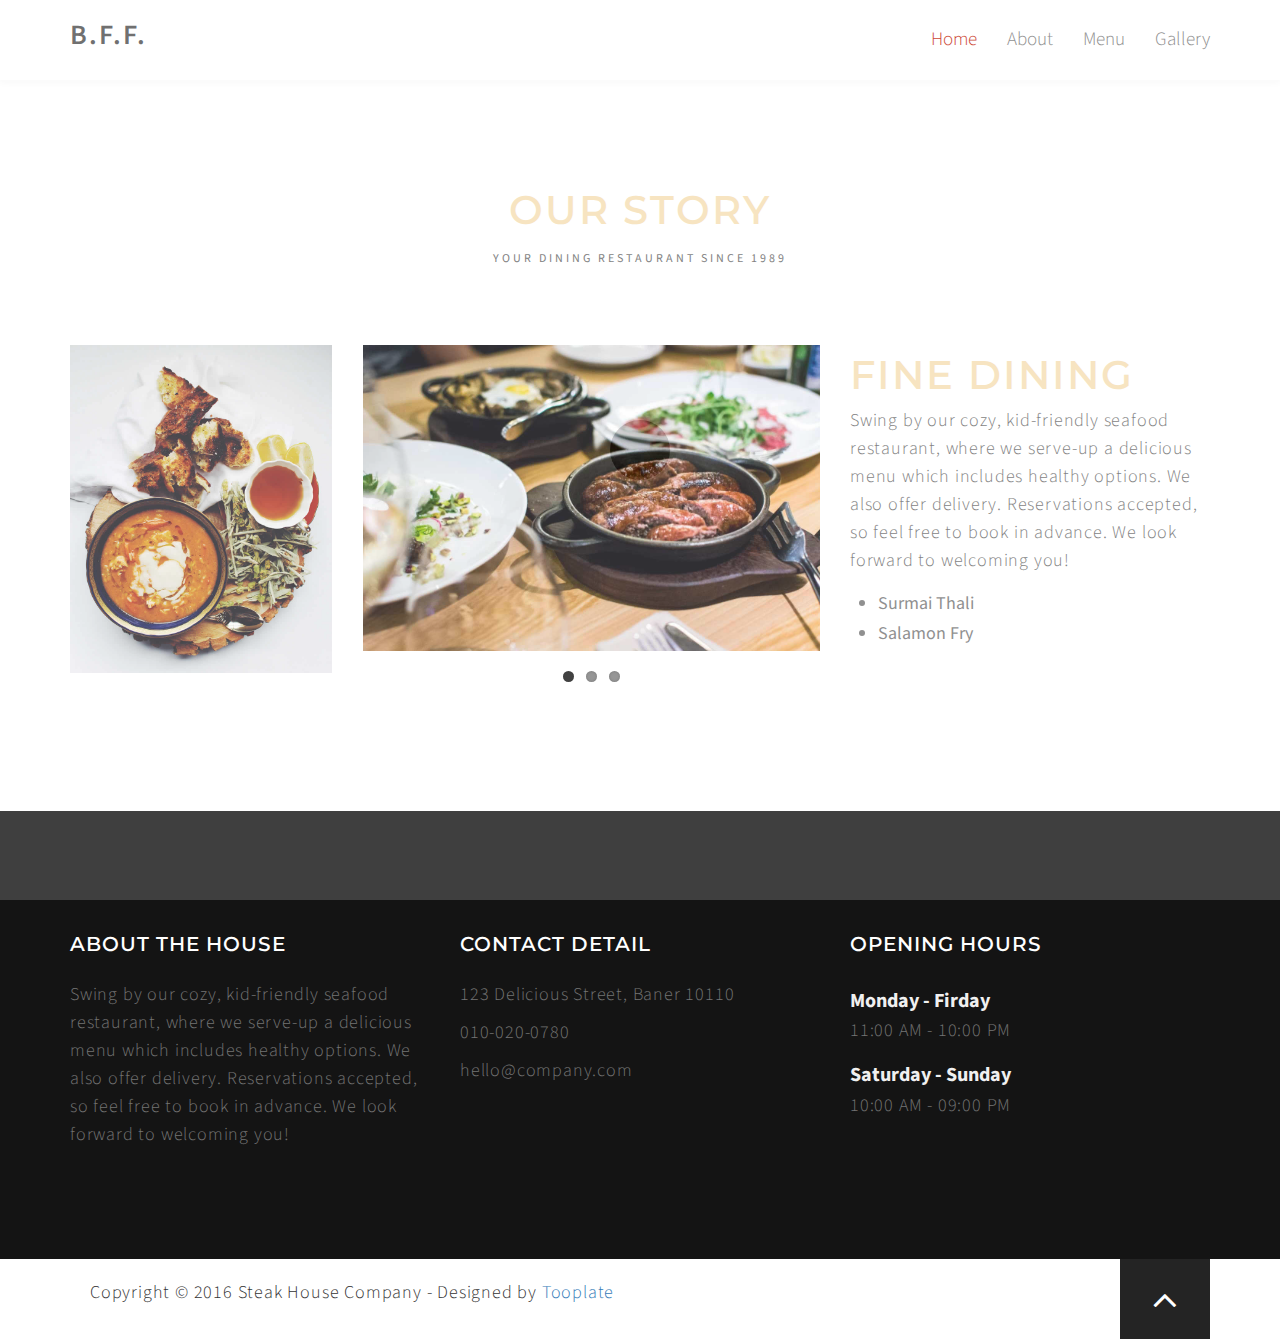
==== about.html @ 34770928 "denihsa-commit1" ====
﻿<!DOCTYPE html>
<html lang="en">
<head>

	<title>Steak House - Free HTML CSS Template</title>
<!--

Template 2083 Steak House

http://www.tooplate.com/view/2083-steak-house

-->
  	<meta charset="utf-8">
	<meta http-equiv="X-UA-Compatible" content="IE=Edge">
	<meta name="viewport" content="width=device-width, initial-scale=1">
	<meta name="keywords" content="">
  	<meta name="description" content="">

	<!-- stylesheets css -->
	<link rel="stylesheet" href="css/bootstrap.min.css">

  	<link rel="stylesheet" href="css/magnific-popup.css">

	<link rel="stylesheet" href="css/animate.min.css">
	<link rel="stylesheet" href="css/font-awesome.min.css">

  	<link rel="stylesheet" href="css/nivo-lightbox.css">
  	<link rel="stylesheet" href="css/nivo_themes/default/default.css">

  	<link rel="stylesheet" href="css/hover-min.css">
  	<link rel="stylesheet" href="css/flexslider.css">

	<link rel="stylesheet" href="css/style.css">

  	<link href='https://fonts.googleapis.com/css?family=Montserrat:400,700' rel='stylesheet' type='text/css'>
  	<link href='https://fonts.googleapis.com/css?family=Source+Sans+Pro:400,300,600' rel='stylesheet' type='text/css'>

</head>
<body id="top" data-spy="scroll" data-target=".navbar-collapse" data-offset="50">

<!-- Preloader section -->
<div class="preloader">
	<div class="sk-spinner sk-spinner-pulse"></div>
</div>


<!-- Home section -->
<!--<section id="home" class="parallax-section">
  <div class="gradient-overlay"></div>
    <div class="container">
      <div class="row">

          <div class="col-md-offset-2 col-md-8 col-sm-12">
              <h1 class="wow fadeInUp" data-wow-delay="0.6s">B</h1><h2 class="wow fadeInUp" data-wow-delay="0.6s">aner</h2>
              <h1 class="wow fadeInUp" data-wow-delay="0.6s">F</h1><h2 class="wow fadeInUp" data-wow-delay="0.6s">ried</h2>
              <h1 class="wow fadeInUp" data-wow-delay="0.6s">F</h1><h2 class="wow fadeInUp" data-wow-delay="0.6s">ish</h2>

              <p class="wow fadeInUp" data-wow-delay="1.0s">Jo Tera hai vo mera hai pr meri machhli sirf meriichh hai</p>
              
              <a href="#feature" class="wow fadeInUp btn btn-default hvr-bounce-to-top smoothScroll" data-wow-delay="1.3s">Discover Now</a>
          </div>

      </div>
    </div>
</section>-->


<!-- Navigation section -->
<div class="navbar navbar-default navbar-static-top" role="navigation">
  <div class="container">

    <div class="navbar-header">
      <button class="navbar-toggle" data-toggle="collapse" data-target=".navbar-collapse">
        <span class="icon icon-bar"></span>
        <span class="icon icon-bar"></span>
        <span class="icon icon-bar"></span>
      </button>
      <a href="#" class="navbar-brand">B.F.F.</a>
    </div>
    <div class="collapse navbar-collapse">
      <ul class="nav navbar-nav navbar-right">
        <li><a href="#top" class="smoothScroll">Home</a></li>
        <li><a href="about.html" class="smoothScroll">About</a></li>
        <li><a href="menu.html" class="smoothScroll">Menu</a></li>
        <li><a href="gallery.html" class="smoothScroll">Gallery</a></li>
      </ul>
    </div>

  </div>
</div>


<!-- Feature section -->
<!--<section id="feature" class="parallax-section">
  <div class="container">
    <div class="row">

      <div class="col-md-offset-2 col-md-8 col-sm-offset-1 col-sm-10">
          <div class="wow fadeInUp section-title" data-wow-delay="0.6s">
            <h2>Why Choose Us?</h2>
            <h4>Steak House HTML CSS Template</h4>
          </div>
      </div>

      <div class="clearfix"></div>

      <div class="col-md-4 col-sm-6 wow fadeInUp" data-wow-delay="0.3s">
        <div class="feature-thumb">
          <div class="feature-icon">
             <span><i class="fa fa-cutlery"></i></span>
          </div>
          <h3>SPECIAL DISH</h3>
          <p>Lorem ipsum dolor sit amet, consectetur adipiscing elitquisque tempus ac eget diam et laoreet phasellus.</p>
        </div>
      </div>

      <div class="col-md-4 col-sm-6 wow fadeInUp" data-wow-delay="0.6s">
        <div class="feature-thumb">
          <div class="feature-icon">
            <span><i class="fa fa-coffee"></i></span>
          </div>
          <h3>BLACK COFFEE</h3>
          <p>Lorem ipsum dolor sit amet, consectetur adipiscing elitquisque tempus ac eget diam et laoreet phasellus.</p>
        </div>
      </div>

      <div class="col-md-4 col-sm-6 wow fadeInUp" data-wow-delay="0.9s">
        <div class="feature-thumb">
          <div class="feature-icon">
            <span><i class="fa fa-bell-o"></i></span>
          </div>
           <h3>DINNER</h3>
           <p>Lorem ipsum dolor sit amet, consectetur adipiscing elitquisque tempus ac eget diam et laoreet phasellus.</p>
        </div>
      </div>

    </div>
  </div>
</section>-->


<!-- About section -->
<section id="about" class="parallax-section">
	<div class="container">
		<div class="row">

      <div class="col-md-offset-2 col-md-8 col-sm-offset-1 col-sm-10">
          <div class="wow fadeInUp section-title" data-wow-delay="0.3s">
            <h2>Our Story</h2>
            <h4>Your Dining Restaurant since 1989</h4>
          </div>
      </div>

      <div class="clearfix"></div>
      
      <div class="wow fadeInUp col-md-3 col-sm-5" data-wow-delay="0.3s">
        <img src="images/about-img.jpg" class="img-responsive" alt="About">
        <!--<h3>Nunc ullamcorper suscipit neque, ac malesuada purus molestie non.</h3>-->
      </div>

      <div class="wow fadeInUp col-md-5 col-sm-7" data-wow-delay="0.5s">

        <!-- flexslider -->
        <div class="flexslider">
          <ul class="slides">

            <li>
              <img src="images/slide-img1.jpg" alt="Flexslider">
            </li>
            <li>
              <img src="images/slide-img2.jpg" alt="Flexslider">
            </li>
            <li>
              <img src="images/slide-img3.jpg" alt="Flexslider">
            </li>

          </ul>
        </div>

         <!--<p>Lorem ipsum dolor sit amet, consectetuer adipiscing elit, sed diam nonummy nibh euismod tincidunt. Lorem ipsum dolor sit amet.</p>-->
      </div>

       <div class="wow fadeInUp col-md-4 col-sm-12" data-wow-delay="0.9s">
        	<h2>Fine Dining</h2>
            <p>Swing by our cozy, kid-friendly seafood restaurant, where we serve-up a delicious menu which includes healthy options. We also offer delivery. Reservations accepted, so feel free to book in advance. We look forward to welcoming you!</p>
         	
            <ul>
                <li>Surmai Thali</li>
                <li>Salamon Fry</li>
         	</ul>
      </div>

		</div>
	</div>
</section>


<!-- Video section -->
<!--<section id="video" class="parallax-section">
  <div class="overlay"></div>
    <div class="container">
      <div class="row">

          <div class="col-md-offset-2 col-md-8 col-sm-12">
              <a class="popup-youtube" href="https://www.youtube.com/watch?v=CRhCMl7ZI84"><i class="fa fa-play"></i></a>
              <h2 class="wow fadeInUp" data-wow-delay="0.5s">Watch the video</h2>
              <p class="wow fadeInUp" data-wow-delay="0.8s">Lorem ipsum dolor sit amet, consectetuer adipiscing elit, sed diam nonummy nibh euismod tincidunt ut laoreet. Dolore magna aliquam erat volutpat.</p>
          </div>

      </div>
    </div>
</section>-->

<!-- Menu section -->
<!--<section id="menu" class="parallax-section">
  <div class="container">
    <div class="row">

      <div class="col-md-offset-2 col-md-8 col-sm-offset-1 col-sm-10">
         <div class="wow fadeInUp section-title" data-wow-delay="0.3s">
            <h2>Food Menu</h2>
            <h4>we have special menus</h4>
        </div>
      </div>

      <div class="col-md-6 col-sm-12">
        <div class="media wow fadeInUp" data-wow-delay="0.6s">
          <div class="media-object pull-left">
            <img src="images/gallery-img1.jpg" class="img-responsive" alt="Food Menu">
            <span class="menu-price">$24</span>
          </div>
          <div class="media-body">
            <h3 class="media-heading">Breakfast</h3>
            <p>Look at this beautiful lunch sandwich! Doesn't it look like it came from a deli?</p>
          </div>
        </div>

        <div class="media wow fadeInUp" data-wow-delay="0.9s">
          <div class="media-object pull-left">
            <img src="images/gallery-img2.jpg" class="img-responsive" alt="Food Menu">
            <span class="menu-price">$36</span>
          </div>
          <div class="media-body">
            <h3 class="media-heading">Mediterranean Shellfish</h3>
            <p>A one-pot fish stew with shellfish and all the fresh flavours of the Mediterranean - serve with plenty of bread for dipping.</p>
          </div>
        </div>

        <div class="media wow fadeInUp" data-wow-delay="1.2s">
          <div class="media-object pull-left">
            <img src="images/gallery-img3.jpg" class="img-responsive" alt="Food Menu">
            <span class="menu-price">$24</span>
          </div>
          <div class="media-body">
            <h3 class="media-heading">Salamon</h3>
            <p>Marinate salmon with yogurt and curry paste, then cook with brown rice in one pan to steam the fish until tender and flaky.</p>
          </div>
        </div>
      </div>

      <div class="col-md-6 col-sm-12">
        <div class="media wow fadeInUp" data-wow-delay="1s">
          <div class="media-object pull-left">
            <img src="images/gallery-img4.jpg" class="img-responsive" alt="Food Menu">
            <span class="menu-price">$32</span>
          </div>
          <div class="media-body">
            <h3 class="media-heading">Seafood</h3>
            <p>A healthy low-fat, low-calorie fish dish that's bursting with flavour as well as being rich in fibre, folate, iron and vitamin C.</p>
          </div>
        </div>

        <div class="media wow fadeInUp" data-wow-delay="1.3s">
          <div class="media-object pull-left">
            <img src="images/gallery-img5.jpg" class="img-responsive" alt="Food Menu">
            <span class="menu-price">$64</span>
          </div>
          <div class="media-body">
            <h3 class="media-heading">Spicy Fish Fry</h3>
            <p>Fancy a slightly more daring fish supper? Give your friday night fish and chips an Asian twist with tempura-battered cod and a spicy wasabi tartare sauce.</p>
          </div>
        </div>

        <div class="media wow fadeInUp" data-wow-delay="1.6s">
          <div class="media-object pull-left">
            <img src="images/gallery-img6.jpg" class="img-responsive" alt="Food Menu">
            <span class="menu-price">$45</span>
          </div>
          <div class="media-body">
            <h3 class="media-heading">Dinner</h3>
            <p>This air fryer shrimp recipe makes a crispy outer coating without adding all the calories of frying in oil.</p>
          </div>
        </div>
      </div>

    </div>
  </div>
</section>-->

<!-- Team section -->
<!--<section id="team" class="parallax-section">
  <div class="container">
    <div class="row">

      <div class="col-md-offset-2 col-md-8 col-sm-offset-1 col-sm-10">
         <div class="wow fadeInUp section-title" data-wow-delay="0.3s">
            <h2>Meet Our Chefs</h2>
            <h4>we are food specialists</h4>
        </div>
      </div>

      <div class="clearfix"></div>

      <div class="col-md-3 col-sm-6 wow fadeInUp" data-wow-delay="0.4s">
          <div class="team-thumb">
            <img src="images/chef1.jpg" class="img-responsive" alt="Team">  
                <div class="team-des">
                  <h3>Sandar</h3>
                  <h4>Kitchen Manager</h4>
                    <ul class="social-icon">
                      <li><a href="#" class="fa fa-facebook"></a></li>
                      <li><a href="#" class="fa fa-twitter"></a></li>
                      <li><a href="#" class="fa fa-dribbble"></a></li>
                    </ul>
                </div>
          </div>
      </div>

      <div class="col-md-3 col-sm-6 wow fadeInUp" data-wow-delay="0.6s">
          <div class="team-thumb">
            <img src="images/chef2.jpg" class="img-responsive" alt="Team">  
              <div class="team-des">
                <h3>Candy</h3>
                <h4>Co-Founder</h4>
                  <ul class="social-icon">
                      <li><a href="#" class="fa fa-twitter"></a></li>
                  </ul>
              </div>
          </div>
      </div>

      <div class="col-md-3 col-sm-6 wow fadeInUp" data-wow-delay="0.9s">
          <div class="team-thumb">
            <img src="images/chef3.jpg" class="img-responsive" alt="Team">  
              <div class="team-des">
                <h3>Mama</h3>
                <h4>Senior Chef</h4>
                  <ul class="social-icon">
                      <li><a href="#" class="fa fa-facebook"></a></li>
                      <li><a href="#" class="fa fa-twitter"></a></li>
                  </ul>
              </div>
          </div>
      </div>

      <div class="col-md-3 col-sm-6 wow fadeInUp" data-wow-delay="1.1s">
          <div class="join-team">
            <i class="fa fa-plus"></i>
            <p>Fusce interdum libero id libero volutpat varius convallis at sem.</p>
            <a href="#" class="btn btn-default hvr-bounce-to-bottom">JOIN US</a>
          </div>
      </div>

      <div class="clearfix"></div>

      <div class="wow fadeInUp col-md-6 col-sm-6" data-wow-delay="0.3s">
        <h2>Our Taste</h2>
         <p>Fusce lobortis quis nisl nec facilisis. Donec fringilla ipsum arcu, quis maximus est molestie eget. Nunc ullamcorper suscipit neque, ac malesuada purus molestie non. Phasellus sollicitudin urna sed ultrices dictum.</p>
      </div>

      <div class="wow fadeInUp col-md-6 col-sm-6" data-wow-delay="0.6s">
        <h2>Our Service</h2>
         <p>Maecenas dictum cursus dui, quis mattis eros ultricies sed. Maecenas ligula nulla, dictum eu cursus id, semper in orci. Fusce vel nisi hendrerit justo viverra vehicula in nec nunc. Curabitur blandit fringilla quam.</p>
      </div>

    </div>
  </div>
</section>-->

<!-- Gallery section -->
<!--<section id="gallery" class="parallax-section">
  <div class="container">
    <div class="row">

      <div class="col-md-12">

       <div class="col-md-offset-2 col-md-8 col-sm-offset-1 col-sm-10">
         <div class="wow fadeInUp section-title" data-wow-delay="0.3s">
            <h2>Food Gallery</h2>
            <h4>we have special foods</h4>
        </div>
      </div>
          <div class="iso-section wow fadeInUp" data-wow-delay="0.6s">

            		<ul class="filter-wrapper clearfix">
                        <li><a href="#" data-filter="*" class="selected opc-main-bg">All</a></li>
                        <li><a href="#" class="opc-main-bg" data-filter=".breakfast">Breakfast</a></li>
                        <li><a href="#" class="opc-main-bg" data-filter=".pizza">Pizza</a></li>
                        <li><a href="#" class="opc-main-bg" data-filter=".lunch">Lunch</a></li>
                        <li><a href="#" class="opc-main-bg" data-filter=".dinner">Dinner</a></li>
                    </ul>

                    <div class="iso-box-section wow fadeInUp" data-wow-delay="0.9s">
                      <div class="iso-box-wrapper col4-iso-box" style="position: relative; height: 658.656px;">

                        <div class="iso-box breakfast pizza lunch col-md-4 col-sm-6" style="position: absolute; left: 0px; top: 0px;">
                          <div class="gallery-thumb">
                            <a href="images/gallery-img1.jpg" data-lightbox-gallery="food-gallery">
                              <img src="images/gallery-img1.jpg" class="fluid-img" alt="Gallery">
                                <div class="gallery-overlay">
                                  <div class="gallery-item">
                                    <i class="fa fa-search"></i>
                                  </div>
                                </div>
                            </a>
                          </div>
                          <h3>Crab</h3>
                        </div>

                        <div class="iso-box breakfast lunch dinner col-md-4 col-sm-6" style="position: absolute; left: 380px; top: 0px;">
                          <div class="gallery-thumb">
                            <a href="images/gallery-img2.jpg" data-lightbox-gallery="food-gallery">
                              <img src="images/gallery-img2.jpg" class="fluid-img" alt="Gallery">
                                <div class="gallery-overlay">
                                  <div class="gallery-item">
                                    <i class="fa fa-search"></i>
                                  </div>
                                </div>
                            </a>
                          </div>
                          <h3>Mussels</h3>
                        </div>

                        <div class="iso-box dinner col-md-4 col-sm-6" style="position: absolute; left: 760px; top: 0px;">
                          <div class="gallery-thumb">
                            <a href="images/gallery-img3.jpg" data-lightbox-gallery="food-gallery">
                              <img src="images/gallery-img3.jpg" class="fluid-img" alt="Gallery">
                                <div class="gallery-overlay">
                                  <div class="gallery-item">
                                    <i class="fa fa-search"></i>
                                  </div>
                                </div>
                            </a>
                          </div>
                          <h3>Haddock</h3>
                        </div>

                        <div class="iso-box breakfast col-md-4 col-sm-6" style="position: absolute; left: 0px; top: 329px;">
                          <div class="gallery-thumb">
                            <a href="images/gallery-img4.jpg" data-lightbox-gallery="food-gallery">
                              <img src="images/gallery-img4.jpg" class="fluid-img" alt="Gallery">
                                <div class="gallery-overlay">
                                  <div class="gallery-item">
                                    <i class="fa fa-search"></i>
                                  </div>
                                </div>
                            </a>
                          </div>
                          <h3>Tuna</h3>
                        </div>

                        <div class="iso-box lunch col-md-4 col-sm-6" style="position: absolute; left: 380px; top: 329px;">
                          <div class="gallery-thumb">
                            <a href="images/gallery-img5.jpg" data-lightbox-gallery="food-gallery">
                              <img src="images/gallery-img5.jpg" class="fluid-img" alt="Gallery">
                                <div class="gallery-overlay">
                                  <div class="gallery-item">
                                    <i class="fa fa-search"></i>
                                  </div>
                                </div>
                            </a>
                          </div>
                          <h3>Prawn</h3>
                        </div>

                        <div class="iso-box pizza lunch col-md-4 col-sm-6" style="position: absolute; left: 760px; top: 329px;">
                          <div class="gallery-thumb">
                            <a href="images/gallery-img6.jpg" data-lightbox-gallery="food-gallery">
                              <img src="images/gallery-img6.jpg" class="fluid-img" alt="Gallery">
                                <div class="gallery-overlay">
                                  <div class="gallery-item">
                                    <i class="fa fa-search"></i>
                                  </div>
                                </div>
                            </a>
                          </div>
                          <h3>Salmon</h3>
                        </div>

                       </div> </div>

          </div>

      </div>

    </div>
  </div>
</section>-->

<!-- Contact section -->
<!--<section id="contact" class="parallax-section">
  <div class="overlay"></div>
	<div class="container">
		<div class="row">

			<div class="col-md-offset-2 col-md-8 col-sm-offset-1 col-sm-10">
            <div class="wow fadeInUp section-title" data-wow-delay="0.3s">
                <h2>Say hello</h2>
                <h4>we are always ready to serve you!</h4>
            </div>
				<div class="contact-form wow fadeInUp" data-wow-delay="0.7s">
					<form id="contact-form" method="post" action="#">
						<input name="name" type="text" class="form-control" placeholder="Your Name" required>
						<input name="email" type="email" class="form-control" placeholder="Your Email" required>
						<textarea name="message" class="form-control" placeholder="Message" rows="5" required></textarea>
						<input type="submit" class="form-control submit" value="SEND MESSAGE">
					</form>
				</div>
			</div>
			
		</div>
	</div>
</section>-->

<!-- Footer section -->
<footer>
	<div class="container">
		<div class="row">

              <div class="wow fadeInUp col-md-4 col-sm-4" data-wow-delay="1.3s">
                <h3>About the house</h3>
                <p>Swing by our cozy, kid-friendly seafood restaurant, where we serve-up a delicious menu which includes healthy options. We also offer delivery. Reservations accepted, so feel free to book in advance. We look forward to welcoming you!</p>
              </div>  
        
              <div class="wow fadeInUp col-md-4 col-sm-4" data-wow-delay="1.6s">
                <h3>Contact Detail</h3>
                <p>123 Delicious Street, Baner 10110</p>
                <p>010-020-0780</p>
                <p>hello@company.com</p>
              </div> 
        
              <div class="wow fadeInUp col-md-4 col-sm-4" data-wow-delay="1.9s">
                <h3>Opening Hours</h3>
                <strong>Monday - Firday</strong>
                <p>11:00 AM - 10:00 PM</p>
                <strong>Saturday - Sunday</strong>
                <p>10:00 AM - 09:00 PM</p>
              </div> 

		</div>
	</div>
</footer>

<!-- Copyright section -->
<section id="copyright">
  <div class="container">
    <div class="row">

      <div class="col-md-8 col-sm-8 col-xs-8">
        <p>Copyright © 2016 Steak House Company - Designed by <a class="designed-by" href="https://plus.google.com/+Tooplate/" target="_blank">Tooplate</a></p>
      </div>  

      <div class="col-md-4 col-sm-4 text-right">
        <a href="#home" class="fa fa-angle-up smoothScroll gototop"></a>
      </div>

    </div>
  </div>
</section>

<!-- javscript js -->
<script src="js/jquery.js"></script>
<script src="js/bootstrap.min.js"></script>

<script src="js/jquery.magnific-popup.min.js"></script>

<script src="js/jquery.sticky.js"></script>
<script src="js/jquery.backstretch.min.js"></script>

<script src="js/isotope.js"></script>
<script src="js/imagesloaded.min.js"></script>
<script src="js/nivo-lightbox.min.js"></script>

<script src="js/jquery.flexslider-min.js"></script>

<script src="js/jquery.parallax.js"></script>
<script src="js/smoothscroll.js"></script>
<script src="js/wow.min.js"></script>

<script src="js/custom.js"></script>

</body>
</html>
---- css/nivo_themes/default/default.css ----
/*
 * Nivo Lightbox Default Theme v1.0
 * http://dev7studios.com/nivo-lightbox
 *
 * Copyright 2013, Dev7studios
 * Free to use and abuse under the MIT license.
 * http://www.opensource.org/licenses/mit-license.php
 */
 
.nivo-lightbox-theme-default.nivo-lightbox-overlay { 
	background: #666;
	background: rgba(0,0,0,0.6); 
}
.nivo-lightbox-theme-default .nivo-lightbox-content.nivo-lightbox-loading { background: url(loading.gif) no-repeat 50% 50%; }

.nivo-lightbox-theme-default .nivo-lightbox-nav {
	top: 10%;
	width: 8%;
	height: 80%;
	text-indent: -9999px;
	background-repeat: no-repeat;
	background-position: 50% 50%;
	opacity: 0.5;
}
.nivo-lightbox-theme-default .nivo-lightbox-nav:hover { 
	opacity: 1; 
	background-color: rgba(0,0,0,0.5);
}
.nivo-lightbox-theme-default .nivo-lightbox-prev { 
	background-image: url(prev.png); 
	border-radius: 0 3px 3px 0;
}
.nivo-lightbox-theme-default .nivo-lightbox-next { 
	background-image: url(next.png); 
	border-radius: 3px 0 0 3px;
}

.nivo-lightbox-theme-default .nivo-lightbox-close {
	display: block;
	background: url(close.png) no-repeat;
	width: 48px;
	height: 48px;
	text-indent: -9999px;
	padding: 5px;
	opacity: 0.5;
}
.nivo-lightbox-theme-default .nivo-lightbox-close:hover { opacity: 1; }

.nivo-lightbox-theme-default .nivo-lightbox-title-wrap { bottom: -7%; }
.nivo-lightbox-theme-default .nivo-lightbox-title {
	font: 14px/20px 'Helvetica Neue', Helvetica, Arial, sans-serif;
	font-style: normal;
	font-weight: normal;
	background: #000;
	color: #fff;
	padding: 7px 15px;
	border-radius: 30px;
}

.nivo-lightbox-theme-default .nivo-lightbox-image img {
	background: #fff;
	-webkit-box-shadow: 0px 1px 1px rgba(0,0,0,0.4);
	        box-shadow: 0px 1px 1px rgba(0,0,0,0.4);
}
.nivo-lightbox-theme-default .nivo-lightbox-ajax,
.nivo-lightbox-theme-default .nivo-lightbox-inline {
	background: #fff;
	padding: 40px;
	-webkit-box-shadow: 0px 1px 1px rgba(0,0,0,0.4);
	        box-shadow: 0px 1px 1px rgba(0,0,0,0.4);
}

@media (-webkit-min-device-pixel-ratio: 1.3),
       (-o-min-device-pixel-ratio: 2.6/2),
       (min--moz-device-pixel-ratio: 1.3),
       (min-device-pixel-ratio: 1.3),
       (min-resolution: 1.3dppx) {

	.nivo-lightbox-theme-default .nivo-lightbox-content.nivo-lightbox-loading { 
		background-image: url(loading@2x.gif); 
		-webkit-background-size: 32px 32px; 
		        background-size: 32px 32px;
	}
	.nivo-lightbox-theme-default .nivo-lightbox-prev { 
		background-image: url(prev@2x.png); 
		-webkit-background-size: 48px 48px; 
		        background-size: 48px 48px;
	}
	.nivo-lightbox-theme-default .nivo-lightbox-next { 
		background-image: url(next@2x.png); 
		-webkit-background-size: 48px 48px; 
		        background-size: 48px 48px;
	}
	.nivo-lightbox-theme-default .nivo-lightbox-close { 
		background-image: url(close@2x.png); 
		-webkit-background-size: 16px 16px; 
		        background-size: 16px 16px;
	}
	
}
---- css/style.css ----
/*

Template 2083 Steak House

http://www.tooplate.com/view/2083-steak-house

*/

body {
    background: #ffffff;
    font-family: 'Source Sans Pro', sans-serif;
    font-weight: 300;
}

html, body {
    width: 100%;
    overflow-x: hidden;
}

html {
    font-size: 100%;
}


/* Typography */
h1, h2, h3, .btn {
    font-family: 'Montserrat', sans-serif;
    font-weight: 550;
    letter-spacing: 1px;
}

h1 {
    font-weight: bold;
    font-size: 100px;
    display: inline-block;
}

h2 {
    color: wheat;
    font-size: 40px;
    letter-spacing: 2px;
    text-transform: uppercase;
    margin-top: 8px;
    display: inline-block;
}

#contact h2 {
    color: #ffffff;
}

h3 {
    color: #444;
    font-size: 20px;
    line-height: 26px;
    letter-spacing: 1px;
    padding-bottom: 10px;
}

#menu h3 {
    color: #555;
}

h4 {
    font-size: 12px;
    font-weight: bold;
    letter-spacing: 3px;
    text-transform: uppercase;
    font-weight: 400;
}

p {
    font-size: 18px;
    letter-spacing: 0.8px;
    line-height: 28px;
}

a {
    text-decoration: none !important;
}

    a:visited,
    a:focus {
        outline: none;
        text-decoration: none !important;
    }

.parallax-section {
    background-attachment: fixed !important;
    background-size: cover !important;
}

/* hover min css */
.hvr-bounce-to-bottom:before,
.hvr-bounce-to-top:before {
    background-color: #ffffff;
}


/* All Section styles */
#about,
#feature,
#video,
#menu,
#team,
#gallery,
#contact {
    color: #656565;
    padding-top: 100px;
    padding-bottom: 100px;
}

#feature,
#video,
#team,
#gallery,
#contact {
    text-align: center;
}

#feature,
#team {
    background: rgb(240,240,240);
}



/* section title */
.section-title {
    padding-bottom: 70px;
}

#about .section-title,
#menu .section-title {
    text-align: center;
}

#contact .section-title {
    color: #f0f0f0;
}



/* Preloader section  */
.preloader {
    position: fixed;
    top: 0;
    left: 0;
    width: 100%;
    height: 100%;
    z-index: 99999;
    display: flex;
    flex-flow: row nowrap;
    justify-content: center;
    align-items: center;
    background: none repeat scroll 0 0 #ffffff;
}

.sk-spinner-pulse {
    width: 60px;
    height: 60px;
    background-color: #222;
    border-radius: 100%;
    -webkit-animation: sk-pulseScaleOut 1s infinite ease-in-out;
    animation: sk-pulseScaleOut 1s infinite ease-in-out;
}

@-webkit-keyframes sk-pulseScaleOut {
    0% {
        -webkit-transform: scale(0);
        transform: scale(0);
    }

    100% {
        -webkit-transform: scale(1);
        transform: scale(1);
        opacity: 0;
    }
}

@keyframes sk-pulseScaleOut {
    0% {
        -webkit-transform: scale(0);
        transform: scale(0);
    }

    100% {
        -webkit-transform: scale(1);
        transform: scale(1);
        opacity: 0;
    }
}


/* Home section */
#home {
    color: #ffffff;
    display: -webkit-box;
    display: -webkit-flex;
    display: -ms-flexbox;
    display: flex;
    -webkit-box-align: center;
    -webkit-align-items: center;
    -ms-flex-align: center;
    align-items: center;
    text-align: center;
    height: 100vh;
    overflow: hidden;
    position: relative;
}

    #home .gradient-overlay {
        background: #c21500; /* fallback for old browsers */
        background: -webkit-linear-gradient(to left, #c21500, #ffc500); /* Chrome 10-25, Safari 5.1-6 */
        background: linear-gradient(to left, #c21500, #ffc500); /* W3C, IE 10+/ Edge, Firefox 16+, Chrome 26+, Opera 12+, Safari 7+ */
        opacity: 0.8;
        position: absolute;
        top: 0;
        width: 100%;
        height: 100vh;
    }

    #home .btn {
        background: transparent;
        border: 3px solid #ffffff;
        color: #ffffff;
        font-size: 12px;
        letter-spacing: 2px;
        padding: 13px 30px;
        margin-top: 34px;
        text-transform: uppercase;
    }

        #home .btn:hover,
        #home .btn:focus {
            color: #c21500;
        }


/* Navigation section */
.navbar-default {
    background: #ffffff;
    border: none;
    box-shadow: 0px 2px 8px 0px rgba(50, 50, 50, 0.04);
    margin: 0 !important;
}

    .navbar-default .navbar-brand {
        color: #505050;
        font-size: 28px;
        font-weight: 600;
        letter-spacing: 2px;
        line-height: 40px;
        margin: 0;
    }

    .navbar-default .navbar-nav li a {
        color: #757575;
        font-size: 19px;
        font-weight: 300;
        line-height: 50px;
        -webkit-transition: all 0.4s ease-in-out;
        transition: all 0.4s ease-in-out;
    }

    .navbar-default .navbar-nav > li a:hover {
        color: #c21500 !important;
    }

    .navbar-default .navbar-nav > li > a:hover,
    .navbar-default .navbar-nav > li > a:focus {
        color: #606060;
        background-color: transparent;
    }

    .navbar-default .navbar-nav > .active > a,
    .navbar-default .navbar-nav > .active > a:hover,
    .navbar-default .navbar-nav > .active > a:focus {
        color: #c21500;
        background-color: transparent;
    }

    .navbar-default .navbar-toggle {
        border: none;
        padding-top: 10px;
    }

        .navbar-default .navbar-toggle .icon-bar {
            border-color: transparent;
        }

        .navbar-default .navbar-toggle:hover,
        .navbar-default .navbar-toggle:focus {
            background-color: transparent;
        }



/* Feature section */
#feature .feature-thumb {
    background-color: #ffffff;
    position: relative;
    padding: 40px;
    margin-top: 32px;
}

#feature .feature-icon {
    background-color: #222;
    width: 85px;
    height: 85px;
    margin: 0 auto;
    top: 0;
    margin-top: -70px;
    margin-bottom: 30px;
    position: relative;
    -webkit-border-radius: 50%;
    -moz-border-radius: 50%;
    -ms-border-radius: 50%;
    border-radius: 50%;
    display: table;
    text-align: center;
    transition: all 0.4s ease-in-out;
}

    #feature .feature-icon:hover {
        background-color: #c21500;
    }

    #feature .feature-icon span {
        display: table-cell;
        vertical-align: middle;
    }

    #feature .feature-icon .fa {
        color: #ffffff;
        font-size: 36px;
        margin: 0;
        padding: 0;
    }

#feature h3 {
    padding-top: 14px;
    padding-bottom: 10px;
}



/* About section  */
#about .col-md-4 ul {
    padding-top: 4px;
    padding-left: 28px;
}

    #about .col-md-4 ul li {
        color: #777;
        font-size: 18px;
        font-weight: 400;
        padding-top: 2px;
        padding-bottom: 2px;
    }



/* Video section  */
#video {
    background: url('../images/video-bg.jpg') 50% 0 repeat-y fixed;
    -webkit-background-size: cover;
    background-size: cover;
    background-position: center center;
    position: relative;
    color: #999;
}

    #video .overlay {
        background: rgba(03,03,03,0.6);
        width: 100%;
        height: 100%;
        position: absolute;
        top: 0;
    }

    #video h2 {
        color: #ffffff;
        padding-top: 20px;
        padding-bottom: 16px;
    }

    #video .fa {
        position: relative;
        border: 2px solid #ffffff;
        border-radius: 100px;
        color: #ffffff;
        font-size: 28px;
        width: 80px;
        height: 80px;
        line-height: 80px;
        text-align: center;
        vertical-align: middle;
        margin-top: 22px;
    }



/* Menu section */
#menu .media {
    padding-bottom: 20px;
}

#menu .media-object img {
    width: 220px;
    padding-right: 12px;
    position: relative;
}

#menu .media-object span.menu-price {
    position: absolute;
    background-color: #ffffff;
    color: #222;
    font-size: 20px;
    font-weight: bold;
    padding: 6px 20px;
    top: 50%;
    left: 3%;
}



/* Team section */
#team h3 {
    padding-bottom: 0px;
}

#team .team-des h4 {
    color: #666;
    padding-top: 0px;
    padding-bottom: 10px;
}

#team img {
    width: 100%;
}

#team .team-thumb {
    width: 100%;
    position: relative;
}

#team .team-des {
    background: #ffffff;
    box-shadow: 0px 2px 8px 0px rgba(50, 50, 50, 0.04);
    position: absolute;
    bottom: 0px;
    width: 100%;
    height: 90px;
    overflow: hidden;
    transition: height 450ms;
}

#team .team-thumb:hover .team-des {
    color: #ffffff;
    height: 100%;
    background-color: #c21500;
    padding-top: 30%;
    opacity: 0.9;
}

#team .team-thumb:hover h3,
#team .team-thumb:hover h4,
#team .team-thumb:hover .social-icon li a {
    color: #eee;
}

#team .join-team {
    background-color: #c21500;
    color: #f0f0f0;
    padding: 30px 20px;
    text-align: center;
    width: 100%;
    height: 100%;
    box-sizing: border-box;
    display: block;
}

    #team .join-team .fa {
        font-size: 32px;
        padding-bottom: 14px;
    }

    #team .join-team .btn {
        background-color: transparent;
        border: 3px solid #ffffff;
        color: #ffffff;
        font-size: 18px;
        padding: 6px 26px;
        margin-top: 18px;
    }

        #team .join-team .btn:hover {
            color: #222;
        }

#team .col-md-6 {
    padding-top: 62px;
}

    #team .col-md-6 h2 {
        padding-bottom: 16px;
    }



/* Gallery section */
#gallery .gallery-thumb {
    position: relative;
    overflow: hidden;
    margin: 0;
}

    #gallery .gallery-thumb .gallery-overlay {
        background: #c21500;
        position: absolute;
        top: 0;
        right: 0;
        bottom: 0;
        left: 0;
        width: 100%;
        height: 100%;
        opacity: 0;
        -webkit-transition: all 0.4s ease-in-out;
        transition: all 0.4s ease-in-out;
    }

    #gallery .gallery-thumb:hover .gallery-overlay {
        opacity: 0.9;
    }

    #gallery .gallery-thumb .gallery-overlay .gallery-item {
        text-align: center;
        position: absolute;
        top: 50%;
        left: 50%;
        -webkit-transform: translate(-50%,-50%);
        -ms-transform: translate(-50%,-50%);
        transform: translate(-50%,-50%);
    }

    #gallery .gallery-thumb .fa {
        background: #ffffff;
        border-radius: 100%;
        font-size: 24px;
        color: #222;
        width: 60px;
        height: 60px;
        line-height: 60px;
        text-align: center;
        vertical-align: middle;
    }

/*filter css*/
.filter-wrapper {
    width: 100%;
    margin-bottom: 42px;
    overflow: hidden;
}

    .filter-wrapper li {
        display: inline-block;
        margin: 4px;
    }

        .filter-wrapper li a {
            color: #666;
            font-size: 16px;
            font-weight: 600;
            letter-spacing: 2px;
            padding: 8px 17px;
            margin-right: 2px;
            margin-left: 2px;
            text-transform: uppercase;
            display: block;
            text-decoration: none;
            -webkit-transition: all 0.4s ease-in-out;
            transition: all 0.4s ease-in-out;
        }

            .filter-wrapper li a:hover,
            .filter-wrapper li a:focus {
                color: #C21500;
            }

/*isotope box css*/
.iso-box-section {
    width: 100%;
}

.iso-box-wrapper {
    width: 100%;
    padding: 0;
    clear: both;
    position: relative;
}

.iso-box {
    position: relative;
    min-height: 50px;
    float: left;
    overflow: hidden;
    margin-bottom: 30px;
}

    .iso-box > a {
        display: block;
        width: 100%;
        height: 100%;
        overflow: hidden;
    }

.fluid-img {
    width: 100%;
    display: block;
}


/* Contact section  */
#contact {
    background: url('../images/contact-bg.jpg') 50% 0 repeat-y fixed;
    -webkit-background-size: cover;
    background-size: cover;
    background-position: center center;
    position: relative;
}

    #contact .overlay {
        background: rgba(0,0,0,0.7);
        width: 100%;
        height: 100%;
        position: absolute;
        top: 0;
    }

    #contact .form-control {
        background: transparent;
        border: none;
        border-bottom: 1px solid #666;
        border-radius: 0px;
        box-shadow: none;
        color: #ffffff;
        font-size: 18px;
        margin-bottom: 16px;
        transition: all 0.4s ease-in-out;
    }

        #contact .form-control:hover {
            border-color: #ddd;
        }

    #contact input {
        height: 45px;
    }

        #contact input[type='submit'] {
            background: #ffffff;
            border-radius: 4px;
            color: #c21500;
            font-size: 20px;
            font-weight: 600;
            letter-spacing: 2px;
            height: 50px;
            margin-top: 20px;
            transition: all 0.4s ease-in-out;
        }

            #contact input[type='submit']:hover {
                background-color: #c21500;
                border-color: transparent;
                color: #ffffff;
            }


/* Footer section  */
footer {
    background-color: #141414;
    color: #757575;
    padding-top: 100px;
    padding-bottom: 100px;
}

    footer h3 {
        color: #ffffff;
        text-transform: uppercase;
        padding-bottom: 14px;
    }

    footer strong {
        color: #f0f0f0;
        font-size: 20px;
        display: block;
        padding-top: 6px;
        padding-bottom: 2px;
    }


/* copyright section  */
#copyright p {
    padding: 20px;
}

.gototop {
    background-color: #242424;
    color: #ffffff;
    font-size: 40px;
    padding: 20px 32px;
    text-align: right;
    transition: all 0.4s ease-in-out;
}

    .gototop:hover {
        background-color: #c21500;
        color: #fff;
    }

/* social icon section  */
.social-icon {
    padding: 0;
    margin: 0;
}

    .social-icon li {
        list-style: none;
        display: inline-block;
    }

        .social-icon li a {
            border-radius: 100px;
            color: #626262;
            font-size: 18px;
            text-decoration: none;
            transition: all 0.4s ease-in-out;
            width: 35px;
            height: 35px;
            line-height: 35px;
            text-align: center;
            margin-bottom: 12px;
            margin-right: 10px;
        }

            .social-icon li a:hover {
                background: #111;
                color: #ffffff;
            }



/* Mobile Responsive */
@media (max-width: 980px) {

    #home {
        height: 65vh;
    }

    #feature .col-md-4:last-child,
    #about .col-md-4 {
        margin-top: 42px;
    }

    #team .team-thumb {
        margin-top: 20px;
        margin-bottom: 20px;
    }

    #team .join-team {
        padding: 71px 50px;
        margin-top: 20px;
    }
}


@media (max-width: 900px) {

    h1 {
        font-size: 70px;
    }
}


@media (max-width: 768px) {

    .navbar-default .navbar-brand {
        line-height: 46px;
    }
}

@media (max-width: 767px) {

    .navbar-default .navbar-brand {
        line-height: 15px;
    }

    .navbar-default .navbar-nav li a {
        line-height: 30px;
    }

    #feature .col-md-4,
    #about .col-md-5,
    footer .col-md-4 {
        padding-top: 20px;
        padding-bottom: 20px;
    }

    .filter-wrapper {
        padding: 0px;
    }
}

@media (max-width: 650px) {

    #home {
        height: 100vh;
    }

    h1 {
        font-size: 60px;
    }

    h2 {
        font-size: 30px;
    }

    #feature {
        padding-top: 80px;
        padding-bottom: 80px;
    }

    #about,
    #feature,
    #video,
    #menu,
    #team,
    #gallery,
    #contact {
        padding-top: 80px;
        padding-bottom: 80px;
    }

        #menu .media-object img {
            width: 100%;
            padding-bottom: 14px;
        }

        #menu .media-object span.menu-price {
            top: 30%;
            left: 6%;
        }

    footer {
        text-align: center;
    }
}
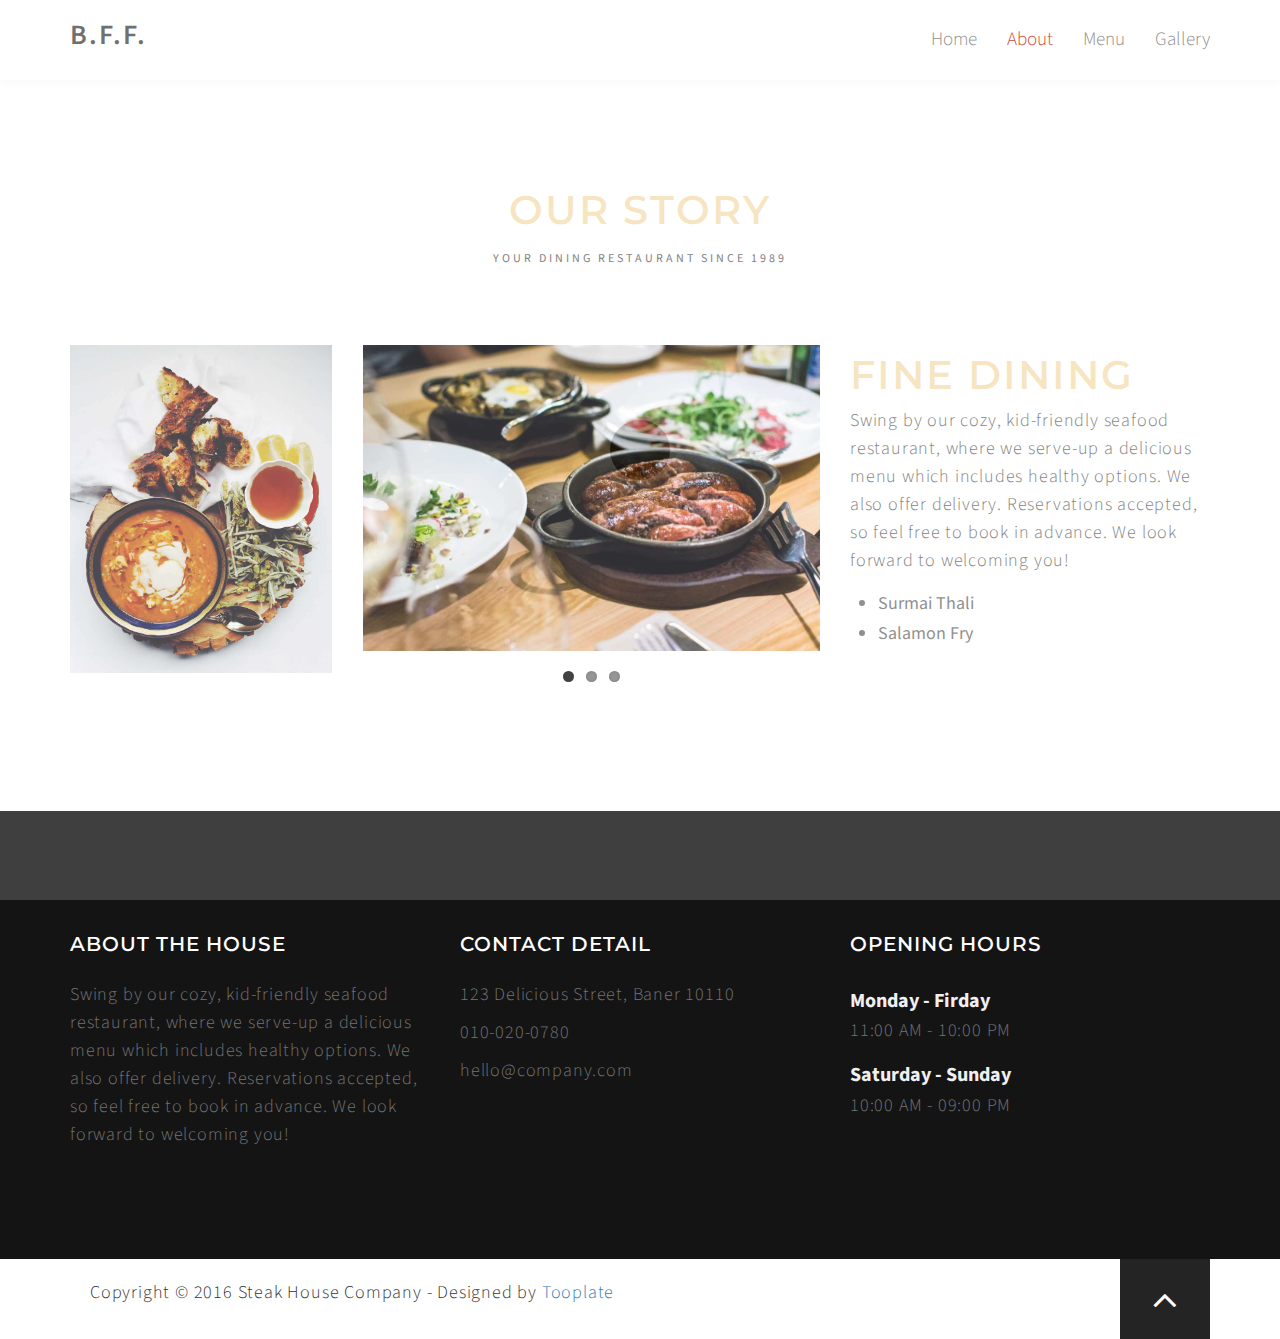
==== commit 787034da: "Added Meta Tags" ====
--- a/about.html
+++ b/about.html
@@ -2,7 +2,7 @@
 <html lang="en">
 <head>
 
-	<title>Steak House - Free HTML CSS Template</title>
+	<title>Baner Fried Fish</title>
 <!--
 
 Template 2083 Steak House
@@ -13,8 +13,8 @@
   	<meta charset="utf-8">
 	<meta http-equiv="X-UA-Compatible" content="IE=Edge">
 	<meta name="viewport" content="width=device-width, initial-scale=1">
-	<meta name="keywords" content="">
-  	<meta name="description" content="">
+	<meta name="keywords" content="fried, fish, baner, restaurant, fine, dining">
+  <meta name="description" content="Mouth watering fried fish made using the lost reciepies of ancient Kerala.">
 
 	<!-- stylesheets css -->
 	<link rel="stylesheet" href="css/bootstrap.min.css">
@@ -75,12 +75,12 @@
         <span class="icon icon-bar"></span>
         <span class="icon icon-bar"></span>
       </button>
-      <a href="#" class="navbar-brand">B.F.F.</a>
+      <a href="index.html" class="navbar-brand">B.F.F.</a>
     </div>
     <div class="collapse navbar-collapse">
       <ul class="nav navbar-nav navbar-right">
-        <li><a href="#top" class="smoothScroll">Home</a></li>
-        <li><a href="about.html" class="smoothScroll">About</a></li>
+        <li><a href="index.html" class="smoothScroll">Home</a></li>
+        <li><a href="#top" class="smoothScroll">About</a></li>
         <li><a href="menu.html" class="smoothScroll">Menu</a></li>
         <li><a href="gallery.html" class="smoothScroll">Gallery</a></li>
       </ul>
@@ -590,4 +590,4 @@
 <script src="js/custom.js"></script>
 
 </body>
-</html>+</html>
